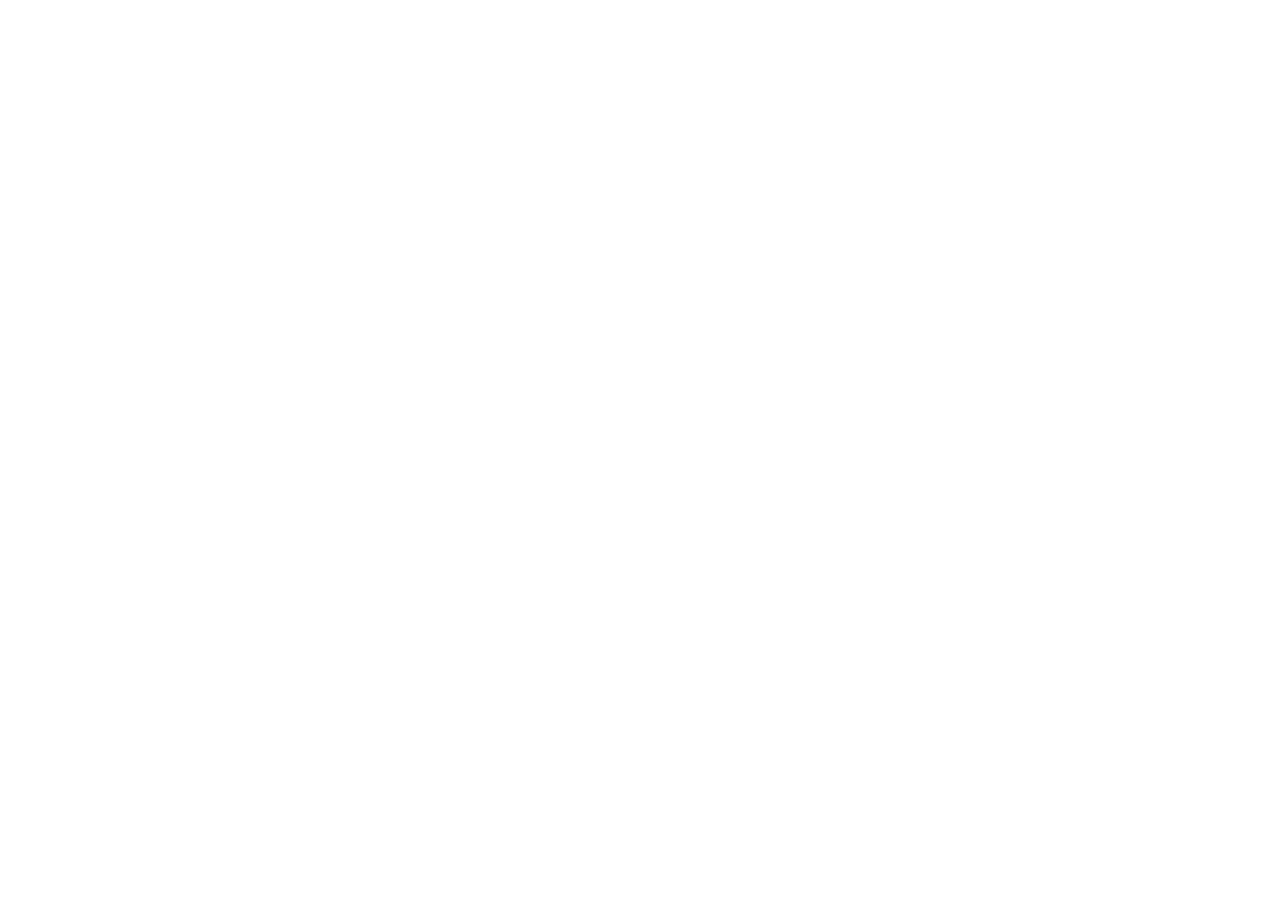
==== acrobat.html @ 67a1cd31 "add acrobat" ====
<!DOCTYPE html>
<html lang="zh-Hant-TW">
    
<head>
    <meta charset="UTF-8">
    <meta name="viewport" content="width=device-width, initial-scale=1.0">
    <meta name="keywords" content="Adobe Acrobat, Agent Landing Hub">
    <meta name="description" content="Adobe Acrobat 滿足您所有的 PDF 需求。從共用編輯到轉換文件，Acrobat 全面支援。">
    <meta property="og:url"                content="https://jason-well.github.io/adobe/acrobat.html">
    <meta property="og:type"               content="website">
    <meta property="og:title"              content="Adobe Acrobat | 建立、編輯和審核 PDF">
    <meta property="og:description"        content="Adobe Acrobat 滿足您所有的 PDF 需求。從共用編輯到轉換文件，Acrobat 全面支援。">
    <meta property="og:image"              content="https://jason-well.github.io/adobe/images/og-ac.png">
    <meta property="og:locale"             content="zh_TW">
    <title>Adobe Acrobat | 建立、編輯和審核 PDF</title>
</head>
<body>
    
</body>
</html>
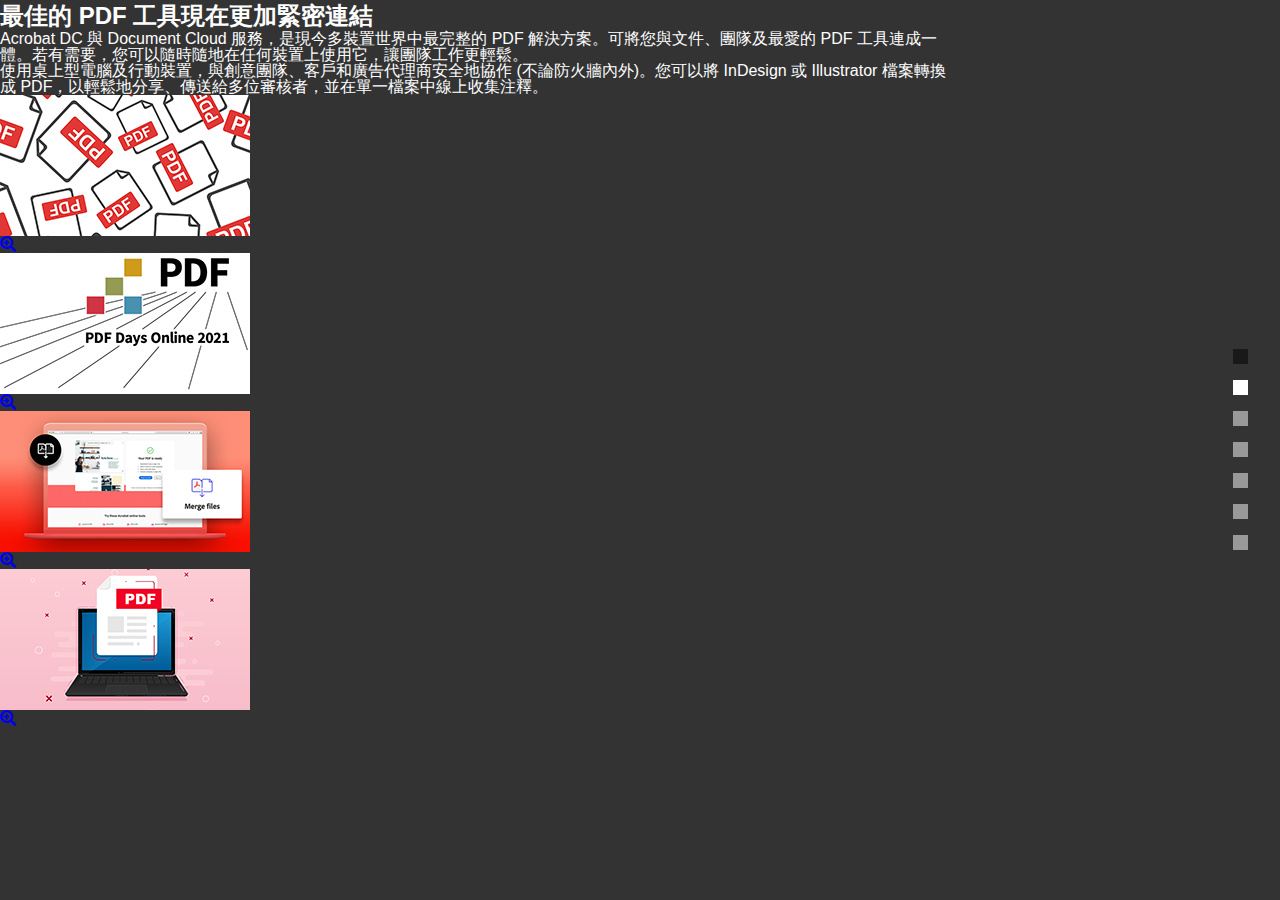
==== commit 2f408afa: "update (11/14)" ====
--- a/acrobat.html
+++ b/acrobat.html
@@ -13,8 +13,86 @@
     <meta property="og:image"              content="https://jason-well.github.io/adobe/images/og-ac.png">
     <meta property="og:locale"             content="zh_TW">
     <title>Adobe Acrobat | 建立、編輯和審核 PDF</title>
+    <link rel="stylesheet" href="./style/reset.min.css">
+    <link rel="stylesheet" href="./style/all.css">
+    <link rel="stylesheet" href="./style/master.css">
+    <link rel="stylesheet" href="./style/acrobat.css">
+    <link rel="stylesheet" href="https://cdnjs.cloudflare.com/ajax/libs/font-awesome/5.15.4/css/all.min.css" integrity="sha512-1ycn6IcaQQ40/MKBW2W4Rhis/DbILU74C1vSrLJxCq57o941Ym01SwNsOMqvEBFlcgUa6xLiPY/NS5R+E6ztJQ==" crossorigin="anonymous" referrerpolicy="no-referrer" />
+    <link rel="shortcut icon" href="favicon.ico" type="image/x-icon">
 </head>
 <body>
+    <nav class="nav">
+        <a class="nav-btn nav-btn-index" href="./">index</a>
+        <a class="nav-btn nav-btn-active" href="./acrobat.html">acrobat</a>
+        <a class="nav-btn " href="./premire.html">premire</a>
+        <a class="nav-btn " href="./photoshop.html">photoshop</a>
+        <a class="nav-btn " href="./after-effects.html">after-effects</a>
+        <a class="nav-btn " href="./illustrator.html">illustrator</a>
+        <a class="nav-btn " href="./dreamweaver.html">dreamweaver</a>
+
+    </nav>
+
+    <article class="article article-ac">
+        <div class="article-head">
+            <h1 class="article-title">最佳的 PDF 工具現在更加緊密連結</h1>
+            <p class="article-desc">Acrobat DC 與 Document Cloud 服務，是現今多裝置世界中最完整的 PDF 解決方案。可將您與文件、團隊及最愛的 PDF 工具連成一體。若有需要，您可以隨時隨地在任何裝置上使用它，讓團隊工作更輕鬆。
+            </p>
+            <p class="article-desc">使用桌上型電腦及行動裝置，與創意團隊、客戶和廣告代理商安全地協作 (不論防火牆內外)。您可以將 InDesign 或 Illustrator 檔案轉換成 PDF，以輕鬆地分享、傳送給多位審核者，並在單一檔案中線上收集注釋。
+            </p>
+        </div>
+        <div class="article-body">
+            <div class="grid">
+                <a href="./images/pdf_1_lg.png" target="_blank">
+                    <div class="card">
+                        <div class="card-head">
+                            <img class="card-img" src="./images/pdf_1_sm.png" width="250" height="141" alt="衍生自 PostScript 頁面描述語言的子集，用以生成和輸出圖形。">
+                        </div>
+                        <div class="crad-body">
+                            <i class="fas fa-search-plus"></i>
+                        </div>
+                    </div>
+                    
+                </a>
+
+                <a href="./images/pdf_2_lg.png" target="_blank">
+                    <div class="card">
+                        <div class="card-head">
+                            <img class="card-img" src="./images/pdf_2_sm.png" width="250" height="141" alt="字型嵌入/替換系統，可使字型隨檔案一起傳輸。">
+                        </div>
+                        <div class="crad-body">
+                            <i class="fas fa-search-plus"></i>
+                        </div>
+                    </div>
+                    
+                </a>
+
+                <a href="./images/pdf_3_lg.png" target="_blank">
+                    <div class="card">
+                        <div class="card-head">
+                            <img class="card-img" src="./images/pdf_3_sm.png" width="250" height="141" alt="結構化的儲存系統，用以綁定這些元素和任何相關內容到單個檔案，帶有適當的資料壓縮系統。">
+                        </div>
+                        <div class="crad-body">
+                            <i class="fas fa-search-plus"></i>
+                        </div>
+                    </div>
+                    
+                </a>
+
+                <a href="./images/pdf_4_lg.png" target="_blank">
+                    <div class="card">
+                        <div class="card-head">
+                            <img class="card-img" src="./images/pdf_4_sm.png" width="250" height="141" alt="PDF 包含已標記和解析的 PostScript 原始碼，以在修改 PDF 頁面描述中的項與修改所產生的頁面造型之間直接保持一致。">
+                        </div>
+                        <div class="crad-body">
+                            <i class="fas fa-search-plus"></i>
+                        </div>
+                    </div>
+                    
+                </a>
+            </div>
+        </div>
+    </article>
+
     
 </body>
 </html>--- a/style/all.css
+++ b/style/all.css
@@ -0,0 +1,13 @@
+@charset "utf-8";
+
+body {
+    font-family: Arial, Helvetica,"儷黑 Pro","微軟正黑體", sans-serif;
+}
+
+img {
+    vertical-align: bottom;
+}
+
+a {
+    outline: none;
+}--- a/style/master.css
+++ b/style/master.css
@@ -0,0 +1,51 @@
+@charset "utf-8";
+
+.nav {
+    position: fixed;
+    right: 1rem;
+    top: 50%;
+    margin-top: -117px;
+}
+
+.nav-btn {
+    display: block;
+    width: 15px;
+    height: 15px;
+    margin: 1rem;
+    background-color: #fff;
+    text-indent: -9999px;
+    opacity: .5;
+    transition-duration: .3s;
+}
+
+.nav-btn:hover,
+.nav-btn-active {
+    opacity: 1;
+}
+
+.nav-btn-index {
+    background-color: #000;
+}
+
+/* article---------------- */
+
+.article {
+    max-width: 950px;
+    padding: 3rem,5rem;
+    box-sizing: border-box;
+    color: #fff;
+}
+
+.article-title {
+    font-size: 1.5rem;
+    font-weight: 600;
+    line-height: 1.3;
+    text-transform: capitalize;
+}
+
+.article.desc {
+    margin-top: 1rem;
+    margin-bottom: 1rem;
+    line-height: 1.7;
+    text-align: justify;
+}--- a/style/acrobat.css
+++ b/style/acrobat.css
@@ -0,0 +1,6 @@
+@charset "utf-8";
+
+body {
+    background-color: #333;
+}
+
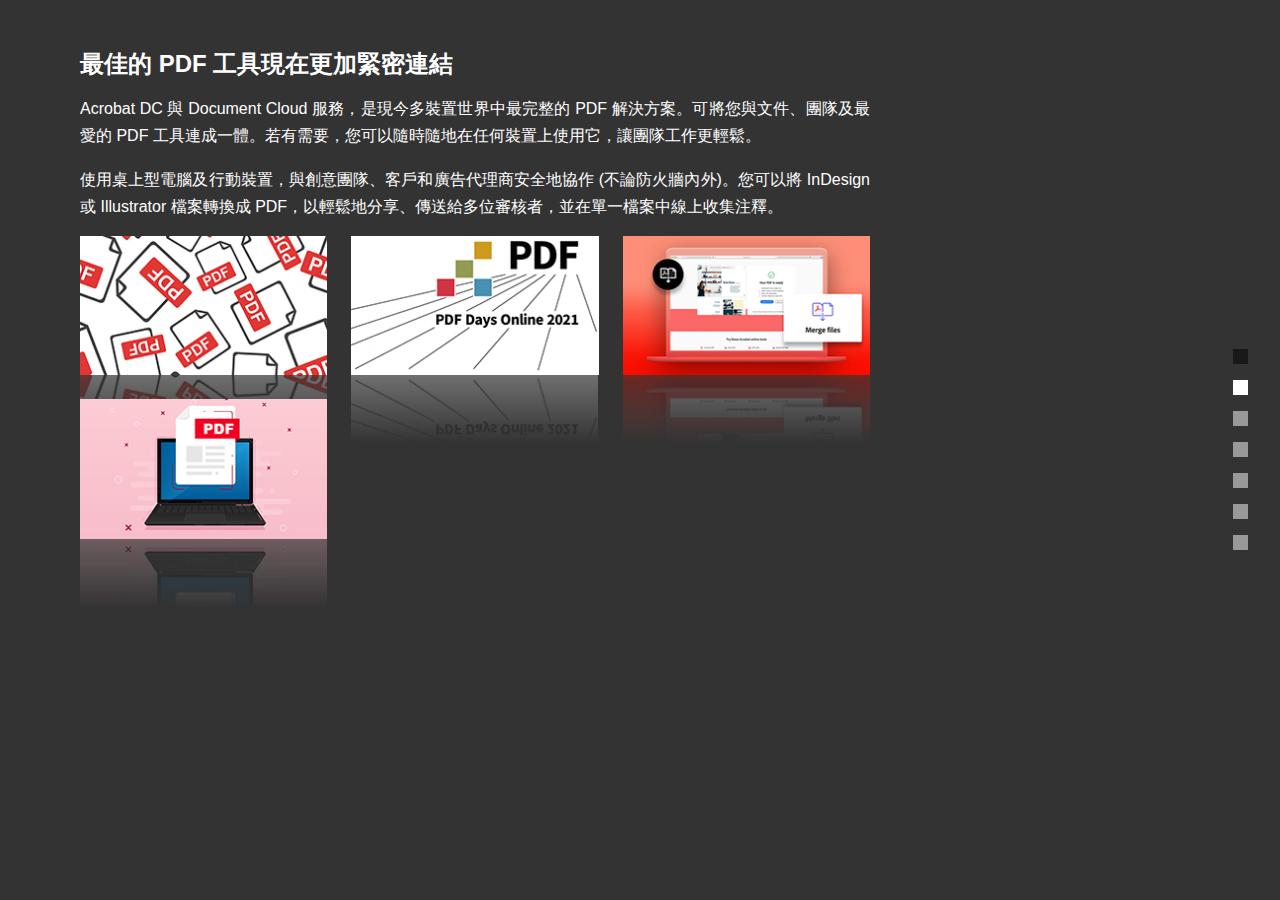
==== commit 9473e3da: "update arcobat.html" ====
--- a/acrobat.html
+++ b/acrobat.html
@@ -41,13 +41,13 @@
             </p>
         </div>
         <div class="article-body">
-            <div class="grid">
+            <div class="grid grid-3">
                 <a href="./images/pdf_1_lg.png" target="_blank">
-                    <div class="card">
+                    <div class="card hover-fade-in hover-zoom-in">
                         <div class="card-head">
                             <img class="card-img" src="./images/pdf_1_sm.png" width="250" height="141" alt="衍生自 PostScript 頁面描述語言的子集，用以生成和輸出圖形。">
                         </div>
-                        <div class="crad-body">
+                        <div class="card-body">
                             <i class="fas fa-search-plus"></i>
                         </div>
                     </div>
@@ -55,11 +55,11 @@
                 </a>
 
                 <a href="./images/pdf_2_lg.png" target="_blank">
-                    <div class="card">
+                    <div class="card hover-fade-in hover-zoom-in">
                         <div class="card-head">
                             <img class="card-img" src="./images/pdf_2_sm.png" width="250" height="141" alt="字型嵌入/替換系統，可使字型隨檔案一起傳輸。">
                         </div>
-                        <div class="crad-body">
+                        <div class="card-body">
                             <i class="fas fa-search-plus"></i>
                         </div>
                     </div>
@@ -67,11 +67,11 @@
                 </a>
 
                 <a href="./images/pdf_3_lg.png" target="_blank">
-                    <div class="card">
+                    <div class="card hover-fade-in hover-zoom-in">
                         <div class="card-head">
                             <img class="card-img" src="./images/pdf_3_sm.png" width="250" height="141" alt="結構化的儲存系統，用以綁定這些元素和任何相關內容到單個檔案，帶有適當的資料壓縮系統。">
                         </div>
-                        <div class="crad-body">
+                        <div class="card-body">
                             <i class="fas fa-search-plus"></i>
                         </div>
                     </div>
@@ -79,11 +79,11 @@
                 </a>
 
                 <a href="./images/pdf_4_lg.png" target="_blank">
-                    <div class="card">
+                    <div class="card hover-fade-in hover-zoom-in">
                         <div class="card-head">
                             <img class="card-img" src="./images/pdf_4_sm.png" width="250" height="141" alt="PDF 包含已標記和解析的 PostScript 原始碼，以在修改 PDF 頁面描述中的項與修改所產生的頁面造型之間直接保持一致。">
                         </div>
-                        <div class="crad-body">
+                        <div class="card-body">
                             <i class="fas fa-search-plus"></i>
                         </div>
                     </div>
--- a/style/master.css
+++ b/style/master.css
@@ -31,7 +31,7 @@
 
 .article {
     max-width: 950px;
-    padding: 3rem,5rem;
+    padding: 3rem 5rem;
     box-sizing: border-box;
     color: #fff;
 }
@@ -43,9 +43,84 @@
     text-transform: capitalize;
 }
 
-.article.desc {
+.article-desc {
     margin-top: 1rem;
     margin-bottom: 1rem;
     line-height: 1.7;
     text-align: justify;
+}
+
+/* grid----------------------- */
+
+.grid {
+    display: grid;
+   
+    gap: 1.5rem;
+}
+
+.grid-2 {
+    grid-template-columns: repeat(2 , 1fr);
+}
+
+.grid-3 {
+    grid-template-columns: repeat( 3 , 1fr);
+}
+
+/* card------------------------ */
+
+.card {
+    position: relative;
+    -webkit-box-reflect: below -1px linear-gradient(to top, rgba(0,0,0,.3)0,transparent 50%);
+}
+
+.card-body {
+    position: absolute;
+    top: 0;
+    left: 0;
+    width: 100%;
+    height: 100%;
+    display: flex;
+    justify-content: center;
+    align-items: center;
+    background-color: rgba(0, 0, 0, .5);
+}
+
+.card-body .fas {
+    font-size: 2rem;
+    color: #fff;
+}
+
+.card-img {
+    max-width: 100%;
+    height: auto;
+}
+
+
+/* hover---------- */
+/* CSS 的模組化管理，善用 class 的套用，讓效果出現更方便 */
+.hover-fade-in .card-body {
+    opacity: 0;
+    transition-duration: .3s;
+}
+
+.hover-fade-in:hover .card-body {
+    opacity: 1;
+}
+
+.hover-fade-out .card-body{
+    opacity: 1;
+    transition-duration: .3s;
+}
+
+.hover-fade-out:hover .card-body {
+    opacity: 0;
+}
+
+.hover-zoom-in .fas {
+    transform: scale(0);
+    transition-duration: .3s;
+}
+
+.hover-zoom-in:hover .fas {
+    transform: scale(1);
 }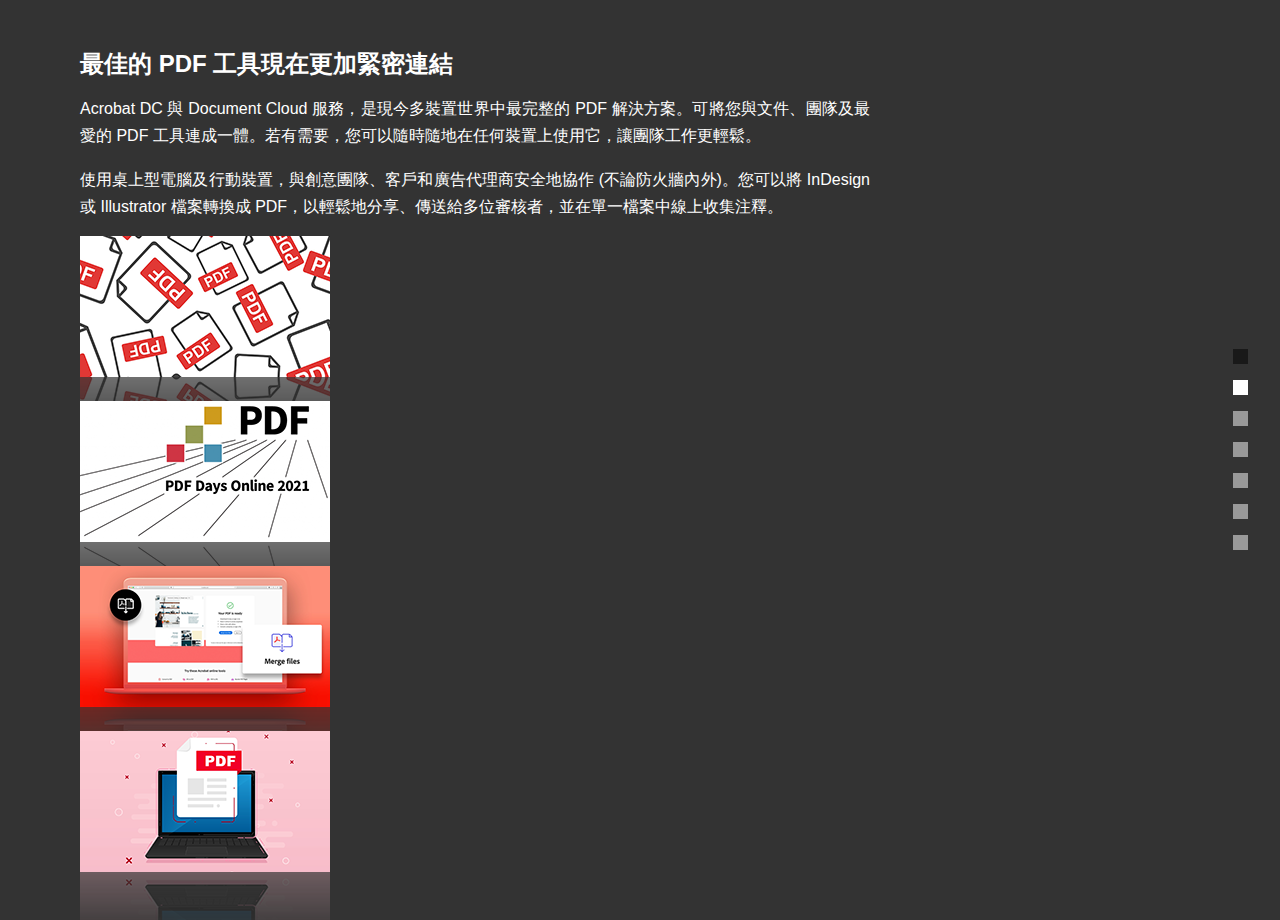
==== commit 41720e02: "update js(11/21)" ====
--- a/acrobat.html
+++ b/acrobat.html
@@ -21,10 +21,10 @@
     <link rel="shortcut icon" href="favicon.ico" type="image/x-icon">
 </head>
 <body>
-    <nav class="nav">
+    <nav class="nav ">
         <a class="nav-btn nav-btn-index" href="./">index</a>
         <a class="nav-btn nav-btn-active" href="./acrobat.html">acrobat</a>
-        <a class="nav-btn " href="./premire.html">premire</a>
+        <a class="nav-btn " href="./premiere.html">premiere</a>
         <a class="nav-btn " href="./photoshop.html">photoshop</a>
         <a class="nav-btn " href="./after-effects.html">after-effects</a>
         <a class="nav-btn " href="./illustrator.html">illustrator</a>
@@ -41,7 +41,7 @@
             </p>
         </div>
         <div class="article-body">
-            <div class="grid grid-3">
+            <div class="grid " id="Grid">
                 <a href="./images/pdf_1_lg.png" target="_blank">
                     <div class="card hover-fade-in hover-zoom-in">
                         <div class="card-head">
@@ -92,7 +92,7 @@
             </div>
         </div>
     </article>
-
-    
+    <script src="https://cdnjs.cloudflare.com/ajax/libs/jquery/3.7.1/jquery.min.js" integrity="sha512-v2CJ7UaYy4JwqLDIrZUI/4hqeoQieOmAZNXBeQyjo21dadnwR+8ZaIJVT8EE2iyI61OV8e6M8PP2/4hpQINQ/g==" crossorigin="anonymous" referrerpolicy="no-referrer"></script>
+    <script src="./js/master.js"></script>
 </body>
 </html>--- a/style/master.css
+++ b/style/master.css
@@ -123,4 +123,44 @@
 
 .hover-zoom-in:hover .fas {
     transform: scale(1);
+}
+
+/* RWD------------------------ */
+
+@media screen and (max-width:1024px) {
+    .article {
+        width: 80%;
+    }
+    
+}
+
+@media screen and (max-width:480px) {
+    .article {
+        width: auto;
+        padding: 4rem 2rem 2rem;
+    }
+
+    .nav{
+        top: 0;
+        margin-top: 0;
+        left: 0;
+        display: flex;
+        width: 100%;
+        justify-content: center;
+        z-index: 10;
+    }
+
+    .nav-active {
+        background-color: rgba(0,0, 0, .7);
+    }
+
+    .nav-btn-index{
+        background-color: yellow;
+    }
+
+    .article-title{
+        text-align: center;
+    }
+    
+    
 }